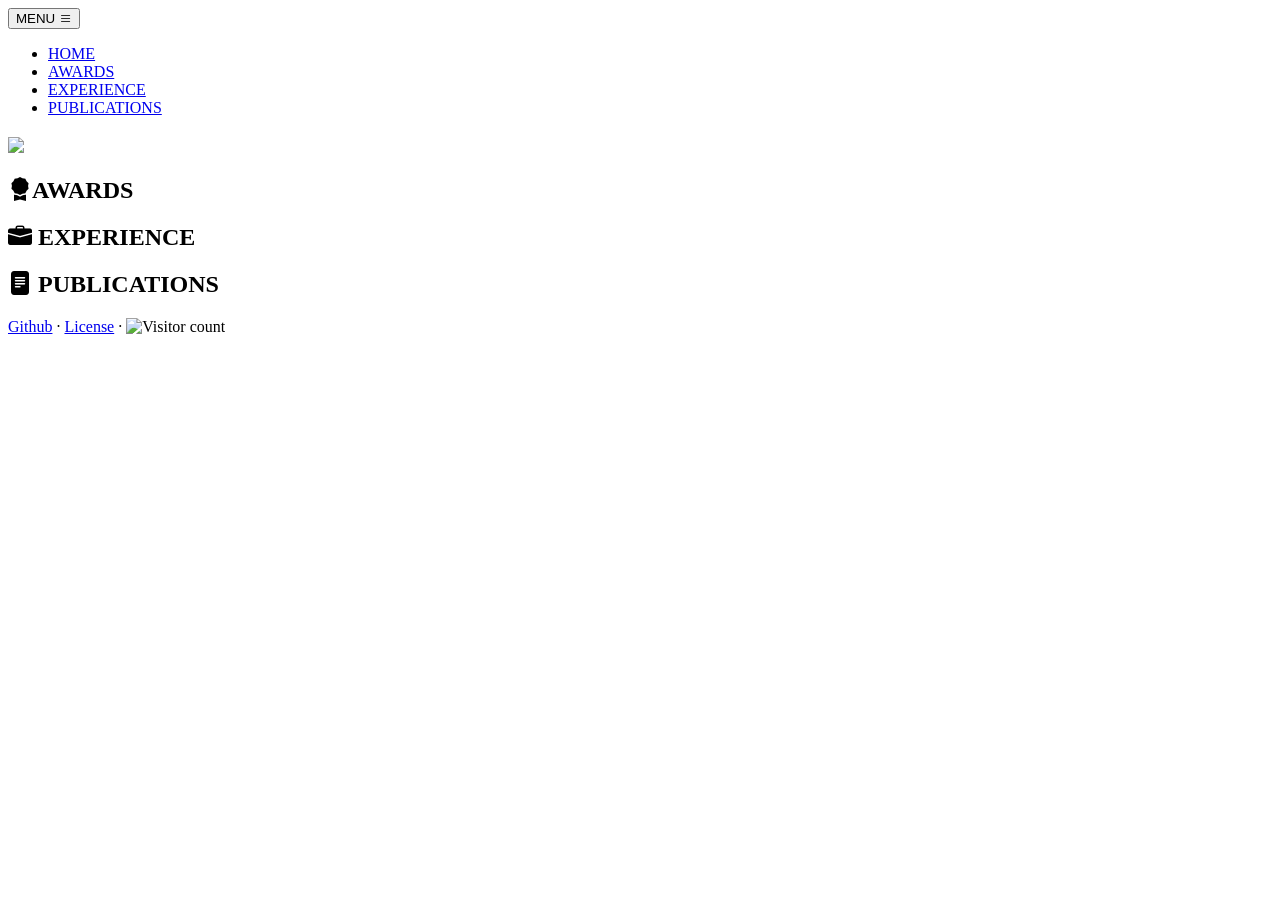
==== index.html @ 59362912 "Update index.html" ====
<!DOCTYPE html>
<html lang="en">
<!-- Analytics -->
<script data-goatcounter="https://yezhangqian.goatcounter.com/count"
        async src="//gc.zgo.at/count.js"></script>

<head>
    <meta charset="utf-8" />
    <meta name="viewport" content="width=device-width, initial-scale=1, shrink-to-fit=no" />
    <meta name="description" content="Academic Webpage" />
    <meta name="author" content="yixin0313" />
    <title id="title"></title>

    <!-- Icon -->
    <link rel="icon" type="image/x-icon" href="static/assets/favicon.ico" />

    <!-- Bootstrap icons-->
    <link href="https://cdn.jsdelivr.net/npm/bootstrap-icons@1.5.0/font/bootstrap-icons.css" rel="stylesheet" />

    <!-- Google fonts-->
    <link rel="preconnect" href="https://fonts.gstatic.com" />
    <link href="https://fonts.googleapis.com/css2?family=Newsreader:ital,wght@0,600;1,600&amp;display=swap"
        rel="stylesheet" />
    <link
        href="https://fonts.googleapis.com/css2?family=Mulish:ital,wght@0,300;0,500;0,600;0,700;1,300;1,500;1,600;1,700&amp;display=swap"
        rel="stylesheet" />
    <link href="https://fonts.googleapis.com/css2?family=Kanit:ital,wght@0,400;1,400&amp;display=swap"
        rel="stylesheet" />

    <!-- Core theme CSS (includes Bootstrap)-->
    <link type="text/css" href="static/css/styles.css" rel="stylesheet" />
    <link type="text/css" href="static/css/main.css" rel="stylesheet" />

    <!-- Bootstrap core JS-->
    <script type="text/javascript" src="static/js/bootstrap.bundle.min.js"></script>


    <!-- Markdown -->
    <script type="text/javascript" src="static/js/marked.min.js"></script>

    <!-- Mathematics -->
    <script>
        // See https://docs.mathjax.org/en/latest/index.html for more details.
        MathJax = {
            tex: {
                packages: {},              // extensions to use
                inlineMath: [              // start/end delimiter pairs for in-line math
                    ['$', '$'],
                    ['\\(', '\\)']
                ],
                displayMath: [             // start/end delimiter pairs for display math
                    ['$$', '$$'],
                    ['\\[', '\\]']
                ],
                processEscapes: false,      // use \$ to produce a literal dollar sign
                processEnvironments: true, // process \begin{xxx}...\end{xxx} outside math mode
                processRefs: true,         // process \ref{...} outside of math mode
                digits: /^(?:[0-9]+(?:\{,\}[0-9]{3})*(?:\.[0-9]*)?|\.[0-9]+)/,    // pattern for recognizing numbers
                tags: 'all',              // or 'ams' or 'all'
                tagSide: 'right',          // side for \tag macros
                tagIndent: '0.8em',        // amount to indent tags
                useLabelIds: true,         // use label name rather than tag for ids
                maxMacros: 10000,          // maximum number of macro substitutions per expression
                maxBuffer: 5 * 1024,       // maximum size for the internal TeX string (5K)
                // baseURL:                   // URL for use with links to tags (when there is a <base> tag in effect)
                // (document.getElementsByTagName('base').length === 0) ? '' : String(document.location).replace(/#.*$/, ''),
                formatError:               // function called when TeX syntax errors occur
                    (jax, err) => jax.formatError(err)
            }
        };
    </script>
    <script type="text/javascript" id="MathJax-script"
        src="https://cdn.jsdelivr.net/npm/mathjax@3/es5/tex-svg.js"></script>
    <script type="text/javascript" id="MathJax-script" async
        src="https://cdn.jsdelivr.net/npm/mathjax@3/es5/tex-mml-chtml.js"></script>

    <!-- Core JS-->
    <script type="text/javascript" src="static/js/scripts.js"></script>
    <script type="text/javascript" src="static/js/js-yaml.min.js"></script>

</head>

<body id="page-top">
    <!-- Navigation-->
    <nav class="header navbar navbar-expand-lg navbar-light fixed-top shadow-sm" id="mainNav">
        <div class="container px-5">
            <a id="page-top-title" class="navbar-brand fw-bold" href="#page-top"></a>
            <!-- <a href="#page-top"><img src="static/assets/img/CUMT_LOGO.svg" style="width: 11rem;"></a> -->
            <button class="navbar-toggler" type="button" data-bs-toggle="collapse" data-bs-target="#navbarResponsive"
                aria-controls="navbarResponsive" aria-expanded="false" aria-label="Toggle navigation">
                MENU
                <i class="bi-list"></i>
            </button>
            <div class="collapse navbar-collapse" id="navbarResponsive">
                <ul class="navbar-nav ms-auto me-4 my-3 my-lg-0">
                    <li class="nav-item">
                        <a class="nav-link me-lg-3" href="#home">HOME</a>
                    </li>
                    <li class="nav-item">
                        <a class="nav-link me-lg-3" href="#awards">AWARDS</a>
                    </li>
                    <li class="nav-item">
                        <a class="nav-link me-lg-3" href="#experience">EXPERIENCE</a>
                    </li>
                    <li class="nav-item">
                        <a class="nav-link me-lg-3" href="#publications">PUBLICATIONS</a>
                    </li>
                </ul>
            </div>
        </div>
    </nav>

    <!-- Top Section -->
    <section class="top-section" style="background-image: url('static/assets/img/background.jpeg');">
        <div class="top-section-content">
            <div class="container px-5">
                <h2 id="top-section-bg-text" class="text-white display-3 lh-1 font-alt"></h2>
            </div>
        </div>
    </section>
    <!-- Top Section -->

    <!-- Photo -->
    <div class="container px-5">
        <div id="avatar">
            <img class="shadow" src="static/assets/img/photo.png">
        </div>
    </div>
    <!-- Photo -->

    <!-- Home -->
    <section class="bg-gradient-primary-to-secondary-light mt5 md5" id="home">
        <div class="container px-5">
            <header>
                <h2 id="home-subtitle"> </h2>
                <!-- <span class="bi bi-list"></span> -->
            </header>
            <div class="main-body" id="home-md"></div>
        </div>
    </section>
    <!-- Home -->

    <!-- Awards -->
    <section class="bg-gradient-primary-to-secondary-light mt5 md5" id="awards">
        <div class="container px-5">
            <header>
                <h2 id="awards-subtitle"><i class="bi bi-award-fill"></i>AWARDS </h2>
            </header>
            <div class="main-body" id="awards-md"></div>

        </div>
    </section>
    <!-- Awards -->

    <!-- Experience -->
    <section class="bg-gradient-primary-to-secondary-dark mt5 md5" id="experience">
        <div class="container px-5">
            <header>
                <h2 id="experience-subtitle"><i class="bi bi-briefcase-fill"></i> EXPERIENCE </h2>
            </header>
            <div class="main-body" id="experience-md"></div>
        </div>
    </section>
    <!-- Experience -->

    <!-- Publications -->
    <section class="bg-gradient-primary-to-secondary-gray mt5 md5" id="publications">
        <div class="container px-5">
            <header>
                <h2 id="publications-subtitle"><i class="bi bi-file-text-fill"></i>&nbsp;PUBLICATIONS</h2>
            </header>
            <div class="main-body" id="publications-md"></div>

        </div>
    </section>
    <!-- Publications  -->

    <!-- Footer-->
    <footer class="bg-bottom text-center py-5">
        <div class="container px-5">
            <div class="text-white-50 small">
                <div id="copyright-text" class="mb-2"></div>
                <a id="github-link" href="https://github.com/Ye-Zhangqian">Github</a>
                <span class="mx-1">&middot;</span>
                <a id="license-link"
                    href="https://github.com/Ye-Zhangqian/ye-zhangqian.github.io/blob/main/LICENSE">License</a>
                <span class="mx-1">&middot;</span>
                <img src="https://komarev.com/ghpvc/?username=Ye-Zhangqian&label=Visitors&color=blue&style=flat"
                    alt="Visitor count">
            </div>
        </div>
    </footer>

</body>

</html>
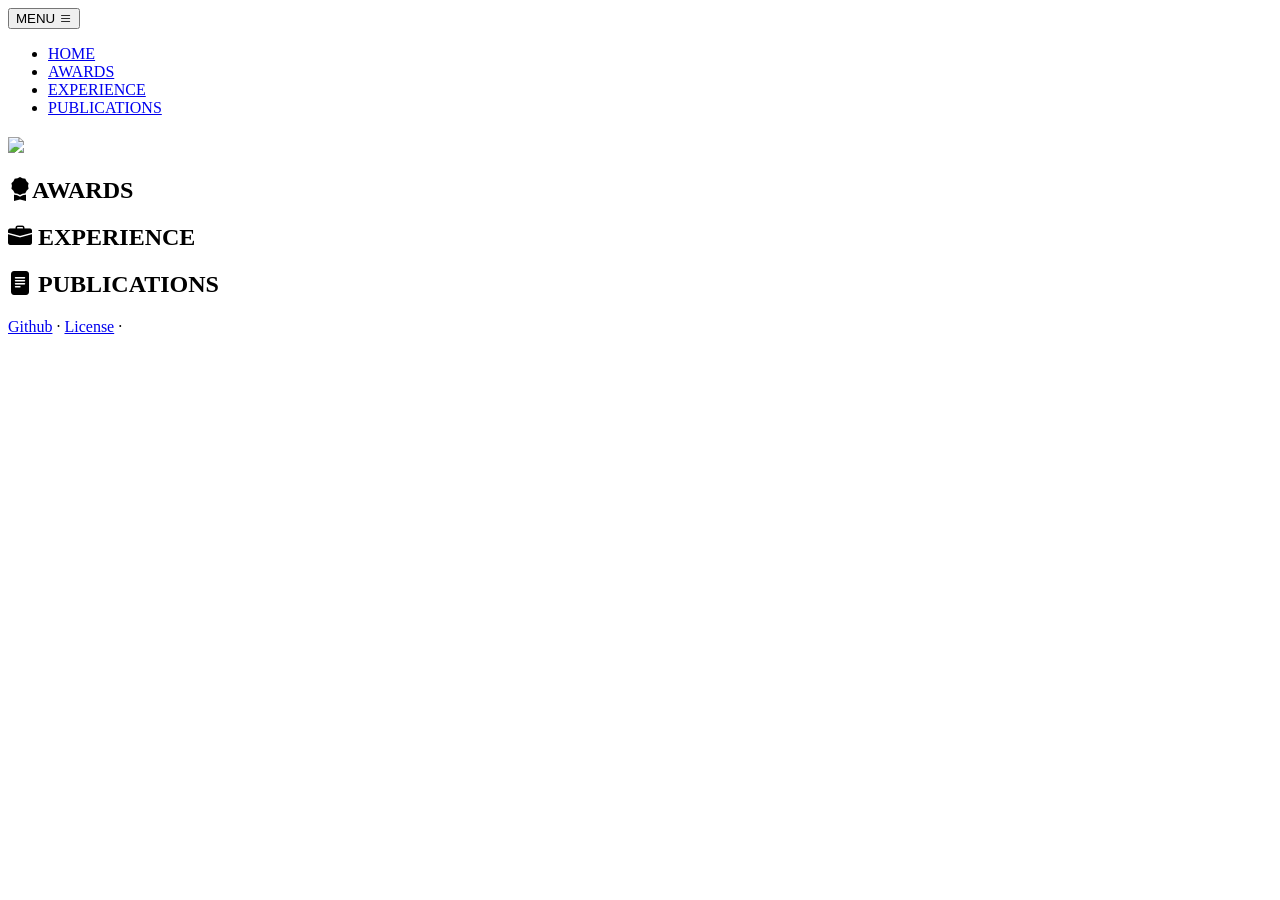
==== commit ba6c12c4: "Update index.html" ====
--- a/index.html
+++ b/index.html
@@ -185,8 +185,6 @@
                 <a id="license-link"
                     href="https://github.com/Ye-Zhangqian/ye-zhangqian.github.io/blob/main/LICENSE">License</a>
                 <span class="mx-1">&middot;</span>
-                <img src="https://komarev.com/ghpvc/?username=Ye-Zhangqian&label=Visitors&color=blue&style=flat"
-                    alt="Visitor count">
             </div>
         </div>
     </footer>
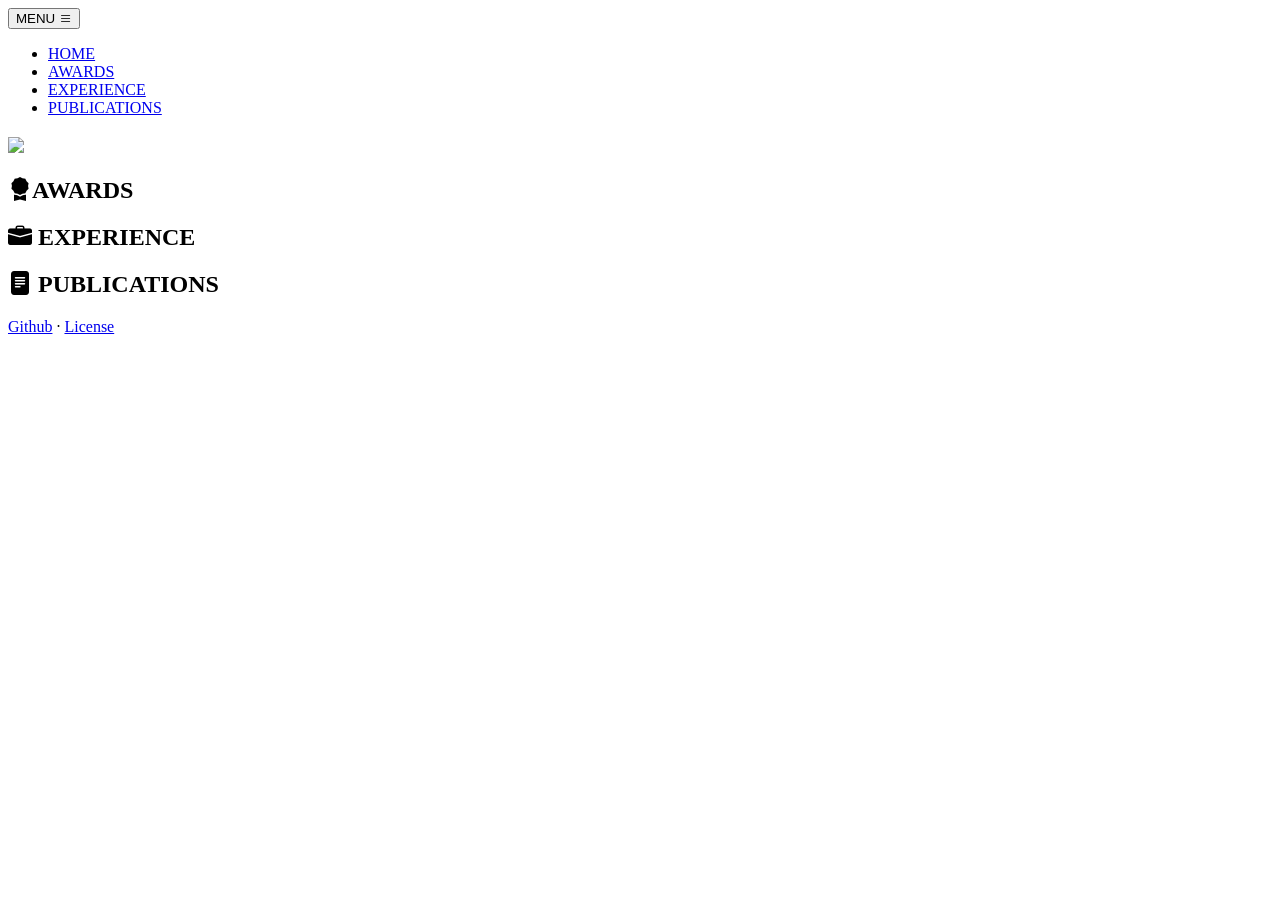
==== commit cd5f9599: "Update index.html" ====
--- a/index.html
+++ b/index.html
@@ -1,8 +1,7 @@
 <!DOCTYPE html>
 <html lang="en">
-<!-- Analytics -->
-<script data-goatcounter="https://yezhangqian.goatcounter.com/count"
-        async src="//gc.zgo.at/count.js"></script>
+
+</head>
 
 <head>
     <meta charset="utf-8" />
@@ -77,7 +76,10 @@
     <!-- Core JS-->
     <script type="text/javascript" src="static/js/scripts.js"></script>
     <script type="text/javascript" src="static/js/js-yaml.min.js"></script>
-
+    <!-- Analytics -->
+    <script data-goatcounter="https://yezhangqian.goatcounter.com/count"
+            async src="//gc.zgo.at/count.js"></script>
+        
 </head>
 
 <body id="page-top">
@@ -184,7 +186,6 @@
                 <span class="mx-1">&middot;</span>
                 <a id="license-link"
                     href="https://github.com/Ye-Zhangqian/ye-zhangqian.github.io/blob/main/LICENSE">License</a>
-                <span class="mx-1">&middot;</span>
             </div>
         </div>
     </footer>
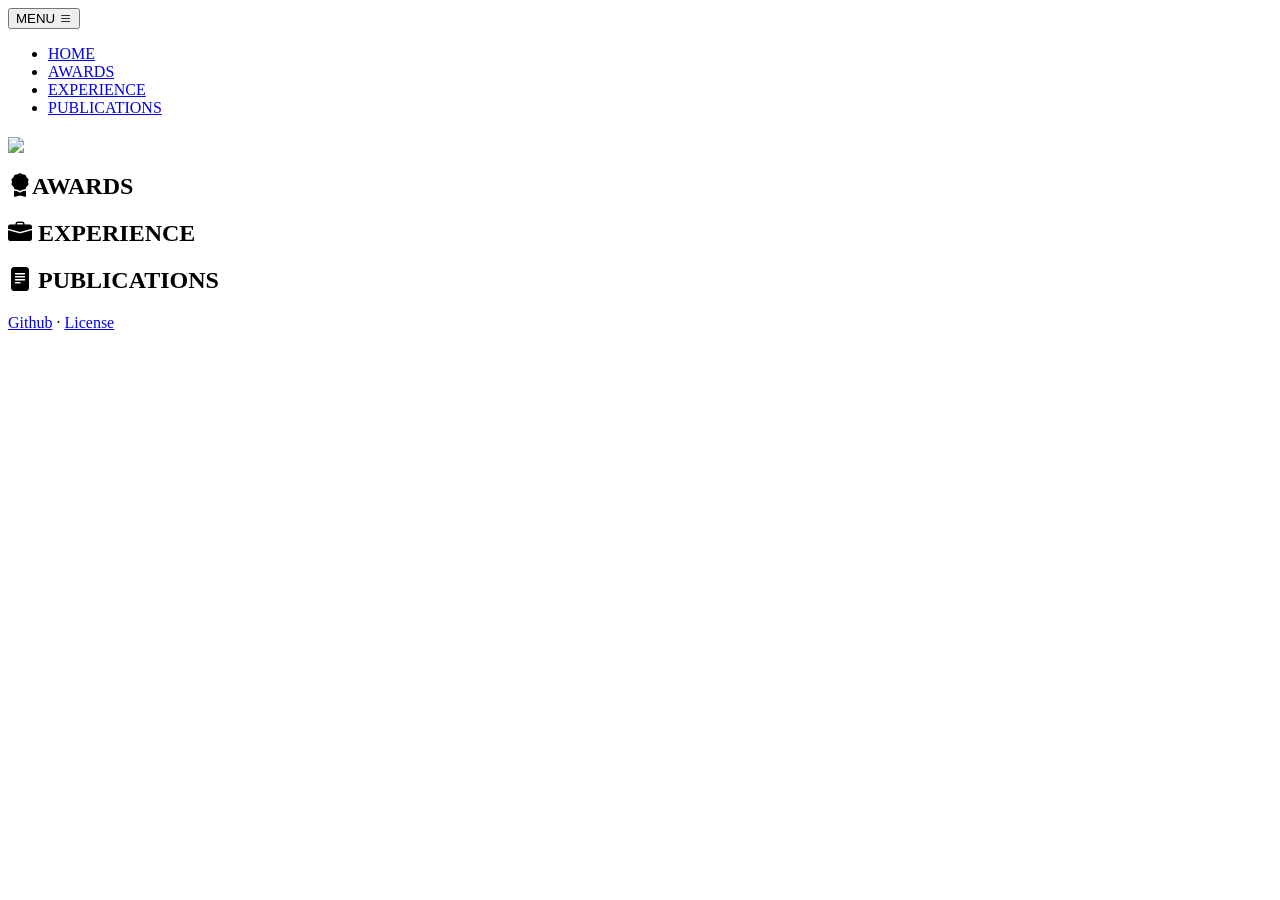
==== commit 92f8f294: "Update index.html" ====
--- a/index.html
+++ b/index.html
@@ -1,3 +1,13 @@
+<script>
+var _hmt = _hmt || [];
+(function() {
+  var hm = document.createElement("script");
+  hm.src = "https://hm.baidu.com/hm.js?e440fd0e615ac872b7bba19cb94764b6";
+  var s = document.getElementsByTagName("script")[0]; 
+  s.parentNode.insertBefore(hm, s);
+})();
+</script>
+
 <!DOCTYPE html>
 <html lang="en">
 
@@ -78,7 +88,7 @@
     <script type="text/javascript" src="static/js/js-yaml.min.js"></script>
     <!-- Analytics -->
     <script data-goatcounter="https://yezhangqian.goatcounter.com/count"
-            async src="//gc.zgo.at/count.js"></script>
+        async src="//gc.zgo.at/count.js"></script>
         
 </head>
 
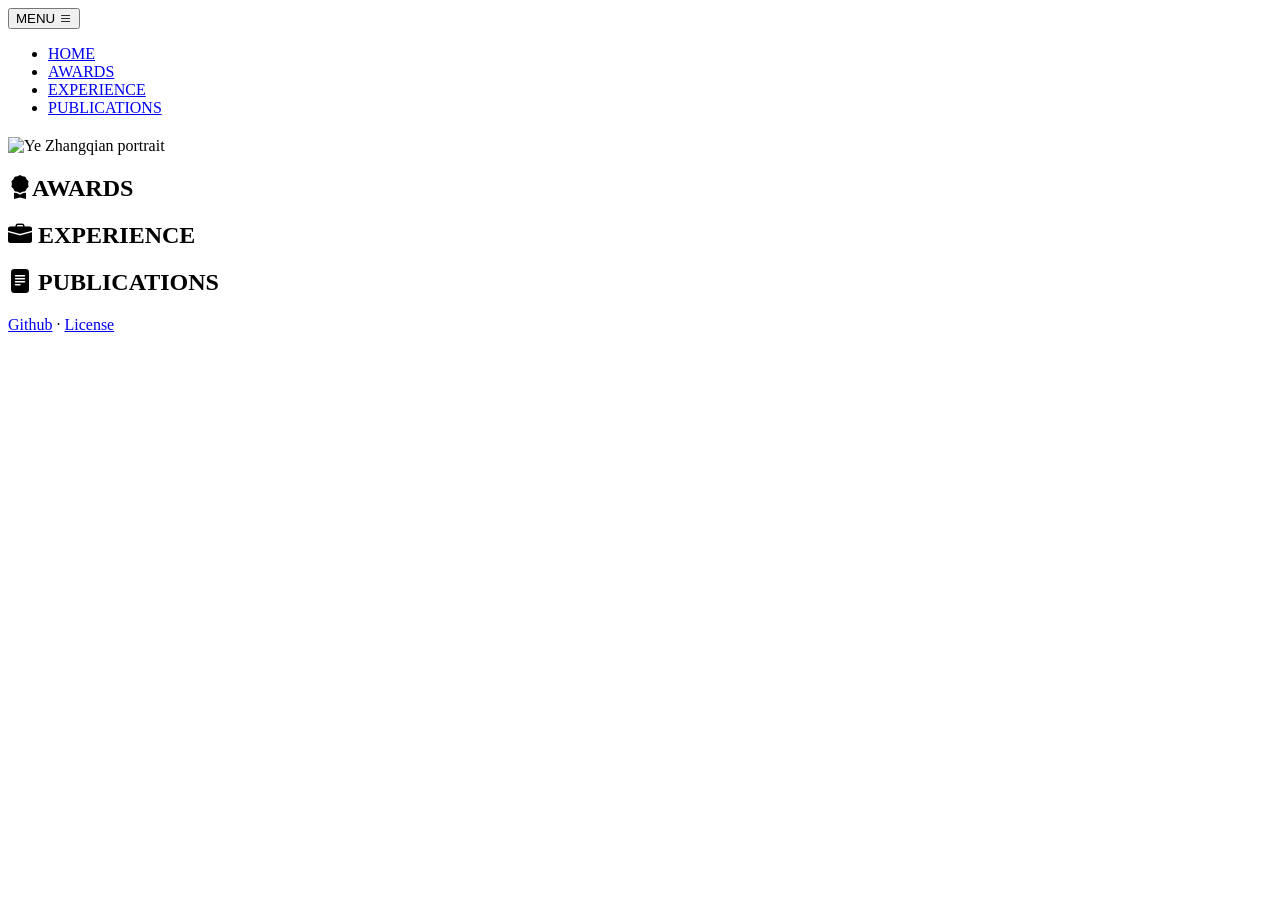
==== commit 023fa5da: "Fix license link" ====
--- a/index.html
+++ b/index.html
@@ -1,17 +1,5 @@
-<script>
-var _hmt = _hmt || [];
-(function() {
-  var hm = document.createElement("script");
-  hm.src = "https://hm.baidu.com/hm.js?e440fd0e615ac872b7bba19cb94764b6";
-  var s = document.getElementsByTagName("script")[0]; 
-  s.parentNode.insertBefore(hm, s);
-})();
-</script>
-
 <!DOCTYPE html>
 <html lang="en">
-
-</head>
 
 <head>
     <meta charset="utf-8" />
@@ -19,6 +7,17 @@
     <meta name="description" content="Academic Webpage" />
     <meta name="author" content="yixin0313" />
     <title id="title"></title>
+
+    <!-- Baidu analytics -->
+    <script>
+        var _hmt = _hmt || [];
+        (function() {
+            var hm = document.createElement("script");
+            hm.src = "https://hm.baidu.com/hm.js?e440fd0e615ac872b7bba19cb94764b6";
+            var script = document.getElementsByTagName("script")[0];
+            script.parentNode.insertBefore(hm, script);
+        })();
+    </script>
 
     <!-- Icon -->
     <link rel="icon" type="image/x-icon" href="static/assets/favicon.ico" />
@@ -79,8 +78,6 @@
         };
     </script>
     <script type="text/javascript" id="MathJax-script"
-        src="https://cdn.jsdelivr.net/npm/mathjax@3/es5/tex-svg.js"></script>
-    <script type="text/javascript" id="MathJax-script" async
         src="https://cdn.jsdelivr.net/npm/mathjax@3/es5/tex-mml-chtml.js"></script>
 
     <!-- Core JS-->
@@ -135,7 +132,7 @@
     <!-- Photo -->
     <div class="container px-5">
         <div id="avatar">
-            <img class="shadow" src="static/assets/img/photo.png">
+            <img class="shadow" src="static/assets/img/photo.png" alt="Ye Zhangqian portrait">
         </div>
     </div>
     <!-- Photo -->
@@ -195,7 +192,8 @@
                 <a id="github-link" href="https://github.com/Ye-Zhangqian">Github</a>
                 <span class="mx-1">&middot;</span>
                 <a id="license-link"
-                    href="https://github.com/Ye-Zhangqian/ye-zhangqian.github.io/blob/main/LICENSE">License</a>
+                    href="LICENSE"
+                    target="_blank" rel="noopener noreferrer">License</a>
             </div>
         </div>
     </footer>
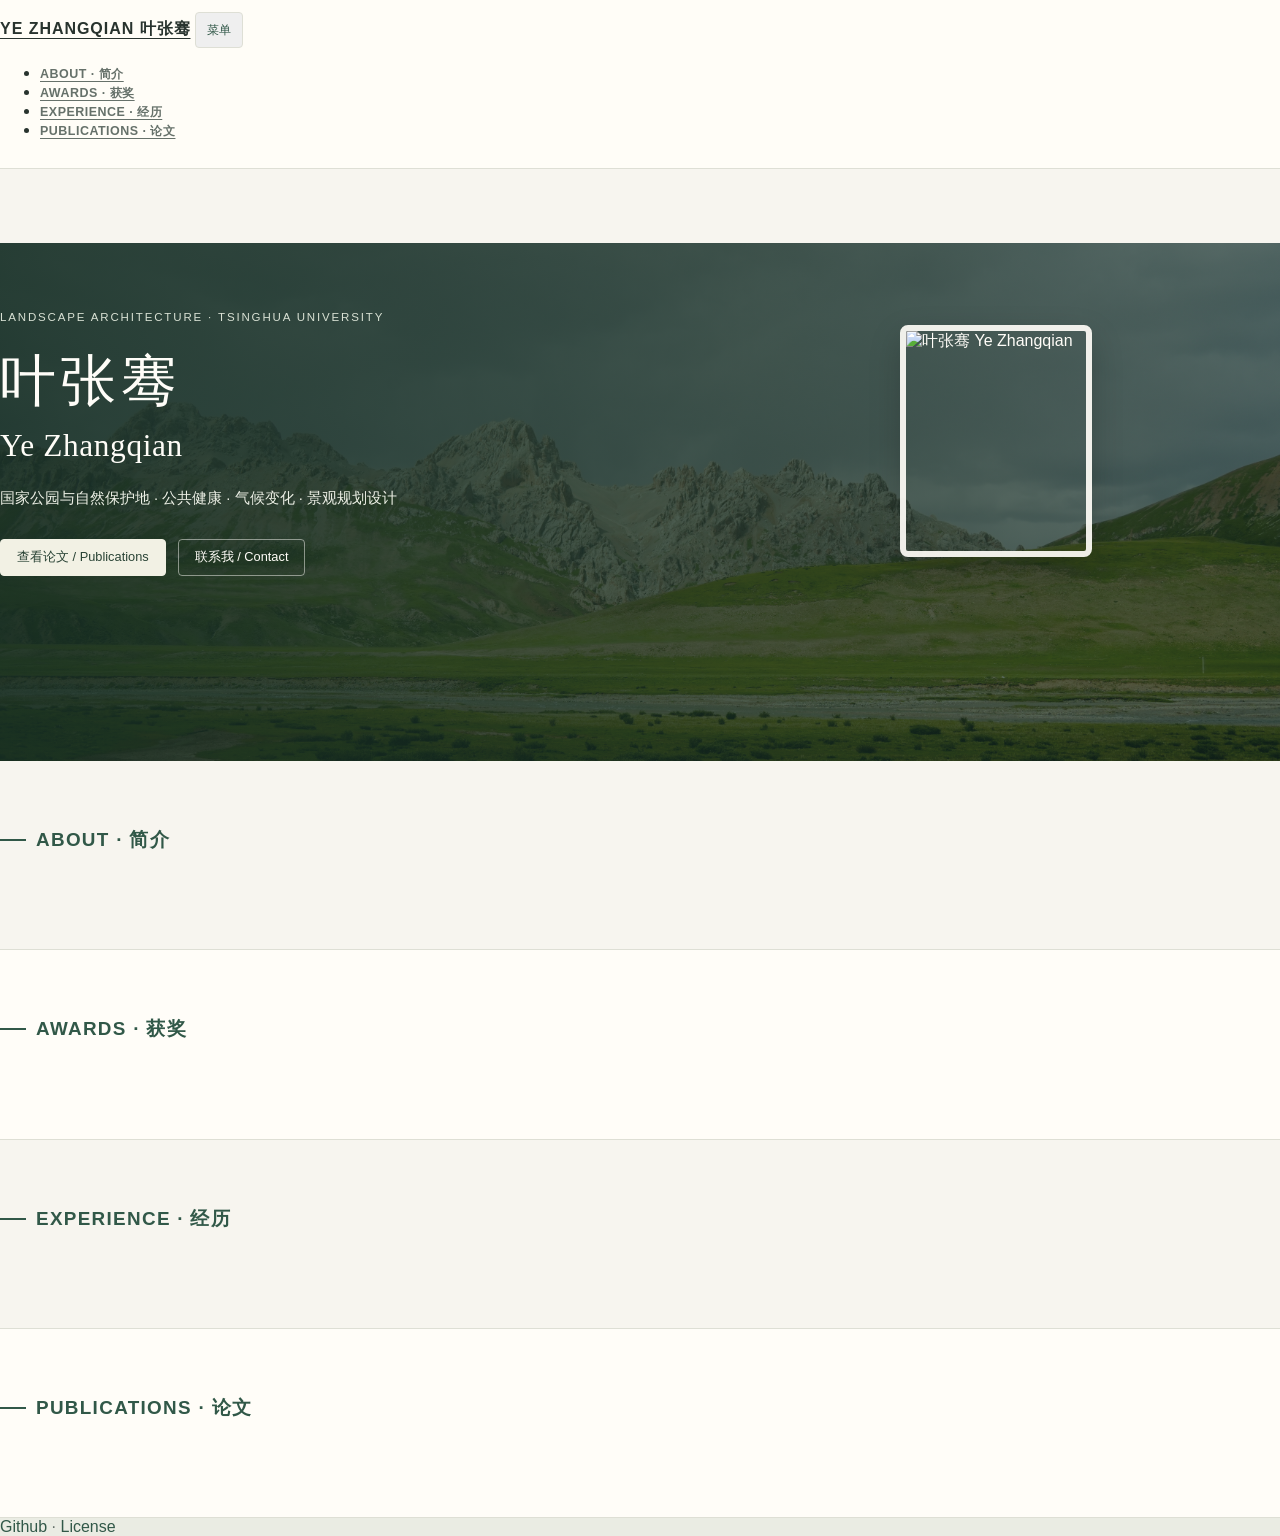
==== commit 6d1e7996: "美化学术主页：暖白与深绿色配色 重构首页横幅与照片布局，优化中英文导航、正文留白和论文列表；修复标题配置格式及手机菜单快速点击时无法收起的问题。" ====
--- a/index.html
+++ b/index.html
@@ -1,12 +1,12 @@
 <!DOCTYPE html>
-<html lang="en">
+<html lang="zh-CN">
 
 <head>
     <meta charset="utf-8" />
     <meta name="viewport" content="width=device-width, initial-scale=1, shrink-to-fit=no" />
-    <meta name="description" content="Academic Webpage" />
-    <meta name="author" content="yixin0313" />
-    <title id="title"></title>
+    <meta name="description" content="叶张骞的学术主页｜清华大学风景园林博士研究生，研究国家公园与自然保护地、公共健康、气候变化和景观规划设计。" />
+    <meta name="author" content="Ye Zhangqian" />
+    <title id="title">叶张骞 | Ye Zhangqian</title>
 
     <!-- Baidu analytics -->
     <script>
@@ -22,17 +22,12 @@
     <!-- Icon -->
     <link rel="icon" type="image/x-icon" href="static/assets/favicon.ico" />
 
-    <!-- Bootstrap icons-->
-    <link href="https://cdn.jsdelivr.net/npm/bootstrap-icons@1.5.0/font/bootstrap-icons.css" rel="stylesheet" />
-
     <!-- Google fonts-->
     <link rel="preconnect" href="https://fonts.gstatic.com" />
     <link href="https://fonts.googleapis.com/css2?family=Newsreader:ital,wght@0,600;1,600&amp;display=swap"
         rel="stylesheet" />
     <link
         href="https://fonts.googleapis.com/css2?family=Mulish:ital,wght@0,300;0,500;0,600;0,700;1,300;1,500;1,600;1,700&amp;display=swap"
-        rel="stylesheet" />
-    <link href="https://fonts.googleapis.com/css2?family=Kanit:ital,wght@0,400;1,400&amp;display=swap"
         rel="stylesheet" />
 
     <!-- Core theme CSS (includes Bootstrap)-->
@@ -93,55 +88,54 @@
     <!-- Navigation-->
     <nav class="header navbar navbar-expand-lg navbar-light fixed-top shadow-sm" id="mainNav">
         <div class="container px-5">
-            <a id="page-top-title" class="navbar-brand fw-bold" href="#page-top"></a>
+            <a id="page-top-title" class="navbar-brand fw-bold" href="#page-top">YE ZHANGQIAN 叶张骞</a>
             <!-- <a href="#page-top"><img src="static/assets/img/CUMT_LOGO.svg" style="width: 11rem;"></a> -->
             <button class="navbar-toggler" type="button" data-bs-toggle="collapse" data-bs-target="#navbarResponsive"
-                aria-controls="navbarResponsive" aria-expanded="false" aria-label="Toggle navigation">
-                MENU
-                <i class="bi-list"></i>
+                aria-controls="navbarResponsive" aria-expanded="false" aria-label="展开或收起导航">
+                菜单
             </button>
             <div class="collapse navbar-collapse" id="navbarResponsive">
                 <ul class="navbar-nav ms-auto me-4 my-3 my-lg-0">
                     <li class="nav-item">
-                        <a class="nav-link me-lg-3" href="#home">HOME</a>
+                        <a class="nav-link me-lg-3" href="#home">ABOUT · 简介</a>
                     </li>
                     <li class="nav-item">
-                        <a class="nav-link me-lg-3" href="#awards">AWARDS</a>
+                        <a class="nav-link me-lg-3" href="#awards">AWARDS · 获奖</a>
                     </li>
                     <li class="nav-item">
-                        <a class="nav-link me-lg-3" href="#experience">EXPERIENCE</a>
+                        <a class="nav-link me-lg-3" href="#experience">EXPERIENCE · 经历</a>
                     </li>
                     <li class="nav-item">
-                        <a class="nav-link me-lg-3" href="#publications">PUBLICATIONS</a>
+                        <a class="nav-link me-lg-3" href="#publications">PUBLICATIONS · 论文</a>
                     </li>
                 </ul>
             </div>
         </div>
     </nav>
 
-    <!-- Top Section -->
-    <section class="top-section" style="background-image: url('static/assets/img/background.jpeg');">
-        <div class="top-section-content">
-            <div class="container px-5">
-                <h2 id="top-section-bg-text" class="text-white display-3 lh-1 font-alt"></h2>
+    <!-- Profile hero -->
+    <section class="top-section" style="background-image: url('static/assets/img/background.jpeg');" aria-labelledby="top-section-bg-text">
+        <div class="container px-5 hero-layout">
+            <div class="hero-copy">
+                <p class="hero-eyebrow">LANDSCAPE ARCHITECTURE · TSINGHUA UNIVERSITY</p>
+                <h1 id="top-section-bg-text" class="hero-title">叶张骞 <span lang="en">Ye Zhangqian</span></h1>
+                <p class="hero-summary">国家公园与自然保护地 · 公共健康 · 气候变化 · 景观规划设计</p>
+                <div class="hero-links">
+                    <a href="#publications">查看论文 / Publications</a>
+                    <a href="mailto:yezq24@mails.tsinghua.edu.cn">联系我 / Contact</a>
+                </div>
             </div>
+            <figure id="avatar">
+                <img src="static/assets/img/photo.png" alt="叶张骞 Ye Zhangqian" width="180" height="220">
+            </figure>
         </div>
     </section>
-    <!-- Top Section -->
-
-    <!-- Photo -->
-    <div class="container px-5">
-        <div id="avatar">
-            <img class="shadow" src="static/assets/img/photo.png" alt="Ye Zhangqian portrait">
-        </div>
-    </div>
-    <!-- Photo -->
 
     <!-- Home -->
     <section class="bg-gradient-primary-to-secondary-light mt5 md5" id="home">
         <div class="container px-5">
             <header>
-                <h2 id="home-subtitle"> </h2>
+                <h2 id="home-subtitle">ABOUT · 简介</h2>
                 <!-- <span class="bi bi-list"></span> -->
             </header>
             <div class="main-body" id="home-md"></div>
@@ -153,7 +147,7 @@
     <section class="bg-gradient-primary-to-secondary-light mt5 md5" id="awards">
         <div class="container px-5">
             <header>
-                <h2 id="awards-subtitle"><i class="bi bi-award-fill"></i>AWARDS </h2>
+                <h2 id="awards-subtitle">AWARDS · 获奖</h2>
             </header>
             <div class="main-body" id="awards-md"></div>
 
@@ -165,7 +159,7 @@
     <section class="bg-gradient-primary-to-secondary-dark mt5 md5" id="experience">
         <div class="container px-5">
             <header>
-                <h2 id="experience-subtitle"><i class="bi bi-briefcase-fill"></i> EXPERIENCE </h2>
+                <h2 id="experience-subtitle">EXPERIENCE · 经历</h2>
             </header>
             <div class="main-body" id="experience-md"></div>
         </div>
@@ -176,7 +170,7 @@
     <section class="bg-gradient-primary-to-secondary-gray mt5 md5" id="publications">
         <div class="container px-5">
             <header>
-                <h2 id="publications-subtitle"><i class="bi bi-file-text-fill"></i>&nbsp;PUBLICATIONS</h2>
+                <h2 id="publications-subtitle">PUBLICATIONS · 论文</h2>
             </header>
             <div class="main-body" id="publications-md"></div>
 
--- a/static/css/main.css
+++ b/static/css/main.css
@@ -0,0 +1,270 @@
+:root {
+    --page-bg: #f7f5ef;
+    --surface: #fffdf8;
+    --ink: #28332e;
+    --muted: #66716a;
+    --accent: #315848;
+    --accent-soft: #e8eee7;
+    --line: #dedfd5;
+    --bs-primary: #315848;
+    --bs-primary-rgb: 49, 88, 72;
+    --bs-link-color: #315848;
+    --bs-link-hover-color: #203e32;
+}
+
+html { scroll-padding-top: 92px; }
+body {
+    margin: 0;
+    color: var(--ink);
+    background: var(--page-bg);
+    font-family: "Mulish", "Segoe UI", "PingFang SC", "Microsoft YaHei", sans-serif;
+    -webkit-font-smoothing: antialiased;
+}
+::selection { color: var(--ink); background: #dce7d8; }
+a { color: var(--accent); text-underline-offset: .22em; }
+a:hover { color: #203e32; }
+a:focus-visible, button:focus-visible {
+    outline: 3px solid #9eaf87;
+    outline-offset: 5px;
+}
+.container { max-width: 1080px; }
+.header {
+    min-height: 74px;
+    padding: 12px 0;
+    background: rgba(255, 253, 248, .97);
+    border-bottom: 1px solid var(--line);
+    box-shadow: none !important;
+    z-index: 1000;
+}
+#mainNav .navbar-brand {
+    color: var(--ink);
+    font-size: 1rem;
+    letter-spacing: .06em;
+    font-weight: 700;
+}
+#mainNav .navbar-brand:hover, #mainNav .navbar-brand:active { color: var(--accent); }
+#mainNav .navbar-nav .nav-item .nav-link {
+    color: var(--muted);
+    font-family: inherit;
+    font-size: .78rem;
+    font-weight: 600;
+    letter-spacing: .04em;
+    padding: .55rem 0;
+}
+#mainNav .navbar-nav .nav-item .nav-link:hover,
+#mainNav .navbar-nav .nav-item .nav-link.active { color: var(--accent); }
+#mainNav .navbar-nav .nav-item .nav-link.active {
+    box-shadow: inset 0 -2px 0 var(--accent);
+}
+#mainNav .navbar-toggler {
+    color: var(--accent);
+    border: 1px solid var(--line);
+    border-radius: 4px;
+    font-size: .72rem;
+    padding: .6rem .7rem;
+    box-shadow: none;
+}
+.top-section {
+    position: relative;
+    margin-top: 74px;
+    padding: 64px 0;
+    min-height: 390px;
+    background-position: center 55%;
+    background-size: cover;
+    color: #fffdf8;
+}
+.top-section::before {
+    content: "";
+    position: absolute;
+    inset: 0;
+    background: linear-gradient(100deg, rgba(24, 48, 37, .91), rgba(24, 48, 37, .62));
+}
+.hero-layout {
+    position: relative;
+    display: grid;
+    grid-template-columns: minmax(0, 1fr) 180px;
+    gap: 72px;
+    align-items: center;
+}
+.hero-eyebrow {
+    color: #d9e1d4;
+    font-size: .72rem;
+    letter-spacing: .16em;
+    line-height: 1.8;
+    margin: 0 0 20px;
+}
+.hero-title {
+    font-family: "Newsreader", "Songti SC", "SimSun", serif;
+    font-size: clamp(2.4rem, 4.5vw, 3.5rem);
+    font-weight: 500;
+    letter-spacing: .08em;
+    line-height: 1.2;
+    margin: 0 0 20px;
+}
+.hero-title span {
+    display: block;
+    font-family: "Newsreader", Georgia, serif;
+    font-size: .56em;
+    letter-spacing: .02em;
+    margin-top: 12px;
+}
+.hero-summary {
+    max-width: 630px;
+    color: #edf0e6;
+    font-size: .92rem;
+    line-height: 1.9;
+    margin: 0 0 26px;
+}
+.hero-links { display: flex; flex-wrap: wrap; gap: 12px; }
+.hero-links a {
+    display: inline-flex;
+    align-items: center;
+    padding: 9px 16px;
+    border: 1px solid rgba(255, 253, 248, .48);
+    border-radius: 4px;
+    color: #fffdf8;
+    font-size: .8rem;
+    text-decoration: none;
+}
+.hero-links a:first-child { color: #294335; background: #f2f1e4; border-color: #f2f1e4; }
+.hero-links a:hover { color: #294335; background: #fffdf8; }
+#avatar { margin: 0; width: 180px; }
+#avatar img {
+    display: block;
+    width: 100%;
+    height: 220px;
+    object-fit: cover;
+    object-position: center top;
+    border: 6px solid rgba(255, 253, 248, .92);
+    border-radius: 8px;
+    box-shadow: 0 12px 32px rgba(0, 0, 0, .18);
+}
+body > section:not(.top-section) {
+    padding: 64px 0;
+    scroll-margin-top: 20px;
+}
+.bg-gradient-primary-to-secondary-light,
+.bg-gradient-primary-to-secondary-dark,
+.bg-gradient-primary-to-secondary-gray { background: var(--page-bg) !important; }
+#awards, #publications { background: var(--surface) !important; }
+body > section:not(.top-section) + section { border-top: 1px solid var(--line); }
+section header { margin-bottom: 30px; }
+section header h2 {
+    display: flex;
+    align-items: center;
+    gap: 10px;
+    font-family: inherit !important;
+    font-size: 1.18rem;
+    font-weight: 700;
+    letter-spacing: .07em;
+    line-height: 1.6;
+    color: var(--accent);
+    margin: 0;
+}
+section header h2::before {
+    content: "";
+    width: 26px;
+    height: 2px;
+    background: var(--accent);
+    flex-shrink: 0;
+}
+section header h2 i { display: none; }
+section .main-body {
+    font-size: 1rem;
+    font-weight: 400;
+    line-height: 1.95;
+    overflow-wrap: anywhere;
+}
+.main-body p { margin: 0 0 1.25rem; }
+.main-body strong { color: var(--ink); font-weight: 700; }
+.main-body h4 {
+    font-family: inherit;
+    font-size: .95rem;
+    font-weight: 700;
+    color: var(--accent);
+    margin: 2rem 0 .8rem;
+}
+.main-body hr {
+    margin: 2rem 0;
+    height: 1px;
+    border: 0;
+    color: var(--line);
+    opacity: 1;
+}
+.main-body ul { padding-left: 1.25rem; margin: 0 0 1.4rem; }
+.main-body li { padding-left: .25rem; margin-bottom: .7rem; }
+.main-body li::marker { color: #849581; }
+.main-body li ul {
+    color: var(--muted);
+    font-size: .94em;
+    margin: .5rem 0 1rem;
+}
+.main-body li ul li { margin-bottom: .35rem; }
+#home-md > p:nth-of-type(4) {
+    border-top: 1px solid var(--line);
+    padding-top: 1.6rem;
+    margin-top: 1.8rem;
+}
+#home-md > p:nth-of-type(n+4):nth-of-type(-n+6) {
+    color: #56645b;
+    font-size: .95rem;
+    line-height: 1.85;
+}
+.main-body code {
+    padding: .15em .4em;
+    border-radius: 3px;
+    color: var(--accent);
+    background: var(--accent-soft);
+    font-size: .88em;
+    white-space: normal;
+    overflow-wrap: anywhere;
+}
+#publications-md > ul { list-style: none; padding: 0; }
+#publications-md > ul > li {
+    margin: 0;
+    padding: 20px 0;
+    border-bottom: 1px solid var(--line);
+    font-size: .95rem;
+}
+#publications-md > ul > li:last-child { border-bottom: 0; }
+#publications-md > p:last-child { font-size: .85rem; color: var(--muted); }
+.bg-bottom {
+    color: var(--muted);
+    background: #eaece3;
+    border-top: 1px solid var(--line);
+}
+.bg-bottom .text-white-50 { color: var(--muted) !important; }
+.bg-bottom a { color: var(--accent); text-decoration: none; }
+.bg-bottom a:hover { text-decoration: underline; }
+
+@media (max-width: 991px) {
+    #mainNav .navbar-collapse { padding-top: 14px; }
+    #mainNav .navbar-nav { gap: 4px; margin-bottom: 0 !important; }
+    #mainNav .navbar-nav .nav-item .nav-link { padding: .65rem 0; }
+    #mainNav .navbar-nav .nav-item .nav-link.active { box-shadow: none; font-weight: 700; }
+    .hero-layout { gap: 36px; }
+}
+@media (max-width: 575px) {
+    .container.px-5 { padding-right: 24px !important; padding-left: 24px !important; }
+    .header { min-height: 68px; }
+    #mainNav .navbar-brand { font-size: .84rem; letter-spacing: .02em; }
+    .top-section { margin-top: 68px; padding: 40px 0; min-height: auto; }
+    .hero-layout { grid-template-columns: minmax(0, 1fr) 92px; gap: 16px; }
+    .hero-eyebrow { font-size: .6rem; letter-spacing: .08em; margin-bottom: 14px; }
+    .hero-title { font-size: 2.1rem; }
+    .hero-summary { font-size: .82rem; }
+    .hero-copy { min-width: 0; }
+    #avatar { width: 92px; align-self: start; margin-top: 35px; }
+    #avatar img { height: 122px; border-width: 4px; }
+    .hero-links { gap: 8px; }
+    .hero-links a { padding: 8px 11px; font-size: .75rem; }
+    body > section:not(.top-section) { padding: 40px 0; }
+    section header { margin-bottom: 24px; }
+    section header h2 { font-size: 1rem; letter-spacing: .04em; }
+    section .main-body { font-size: .94rem; line-height: 1.9; }
+    #home-md > p:nth-of-type(n+4):nth-of-type(-n+6) { font-size: .9rem; }
+    .main-body li ul { padding-left: 1rem; }
+}
+@media (prefers-reduced-motion: reduce) {
+    html { scroll-behavior: auto !important; }
+}
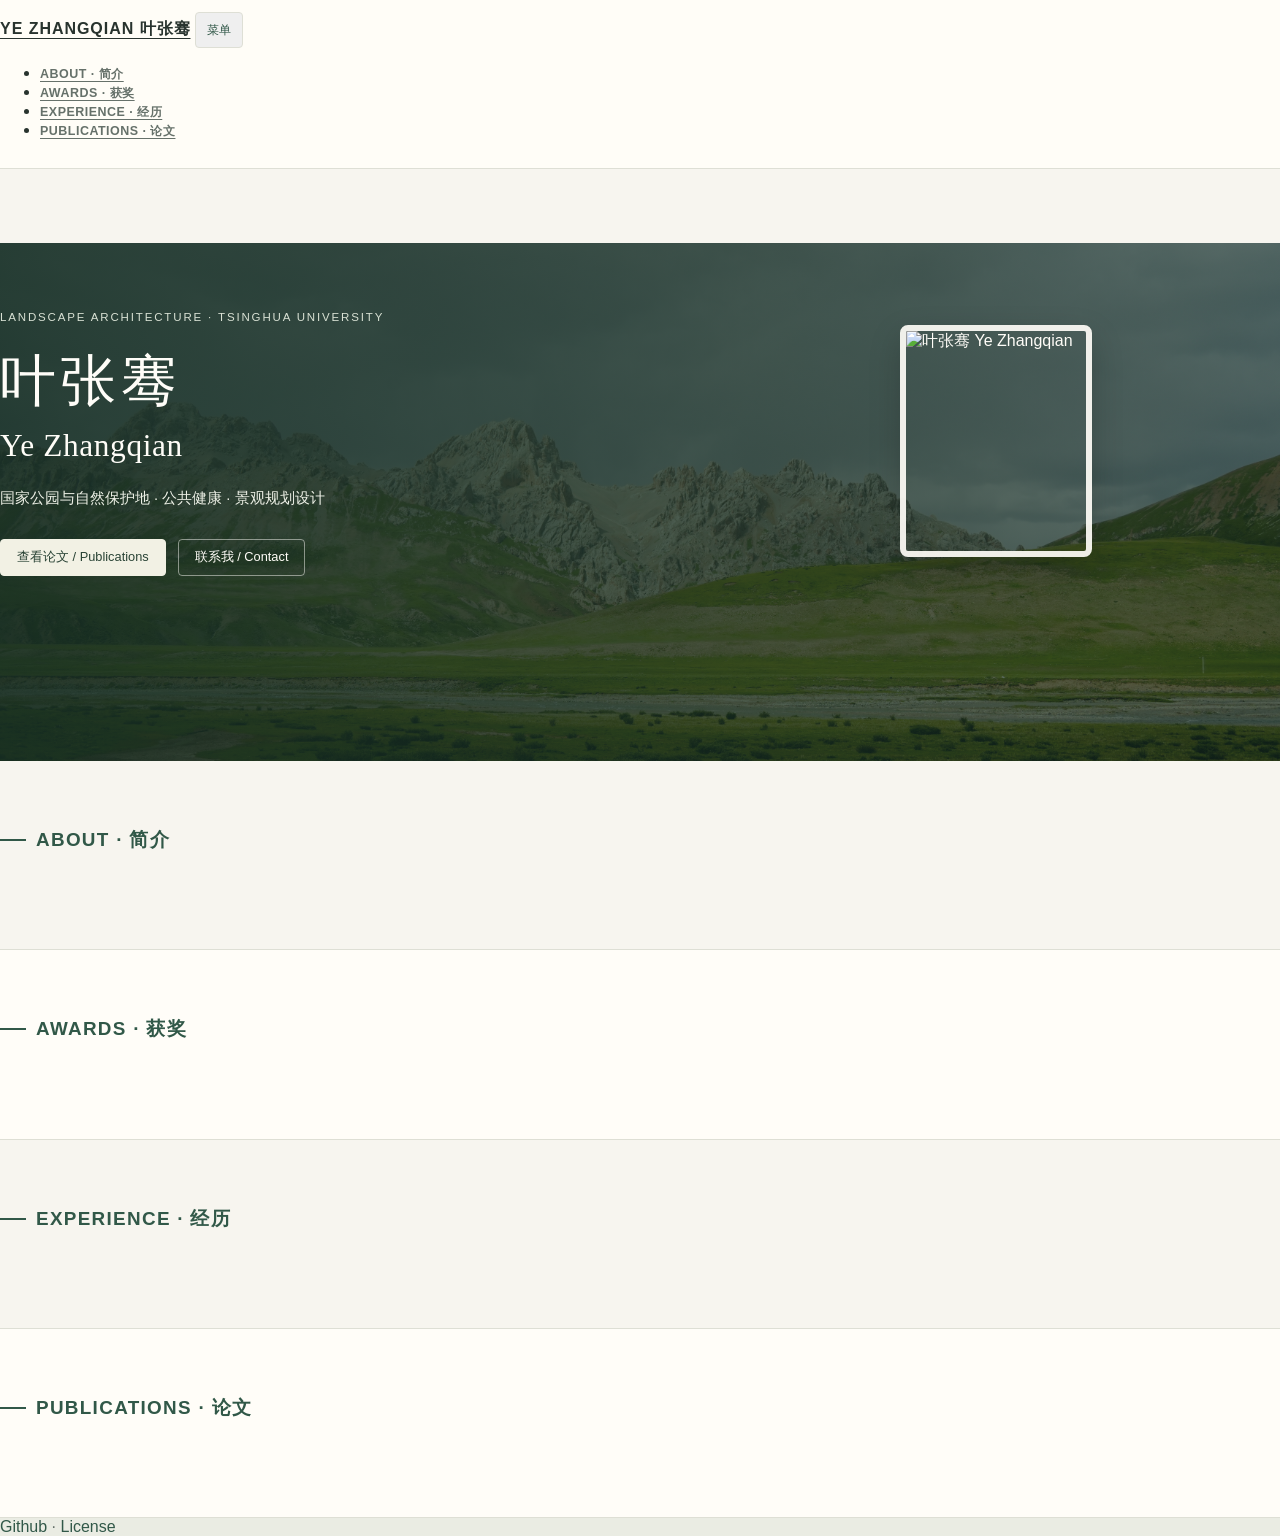
==== commit 6b5731c6: "统一研究方向为国家公园与自然保护地、公共健康及景观规划设计 同步修改中英文简介、首页横幅和页面描述。" ====
--- a/index.html
+++ b/index.html
@@ -4,7 +4,7 @@
 <head>
     <meta charset="utf-8" />
     <meta name="viewport" content="width=device-width, initial-scale=1, shrink-to-fit=no" />
-    <meta name="description" content="叶张骞的学术主页｜清华大学风景园林博士研究生，研究国家公园与自然保护地、公共健康、气候变化和景观规划设计。" />
+    <meta name="description" content="叶张骞的学术主页｜清华大学风景园林博士研究生，研究国家公园与自然保护地、公共健康及景观规划设计。" />
     <meta name="author" content="Ye Zhangqian" />
     <title id="title">叶张骞 | Ye Zhangqian</title>
 
@@ -119,7 +119,7 @@
             <div class="hero-copy">
                 <p class="hero-eyebrow">LANDSCAPE ARCHITECTURE · TSINGHUA UNIVERSITY</p>
                 <h1 id="top-section-bg-text" class="hero-title">叶张骞 <span lang="en">Ye Zhangqian</span></h1>
-                <p class="hero-summary">国家公园与自然保护地 · 公共健康 · 气候变化 · 景观规划设计</p>
+                <p class="hero-summary">国家公园与自然保护地 · 公共健康 · 景观规划设计</p>
                 <div class="hero-links">
                     <a href="#publications">查看论文 / Publications</a>
                     <a href="mailto:yezq24@mails.tsinghua.edu.cn">联系我 / Contact</a>
